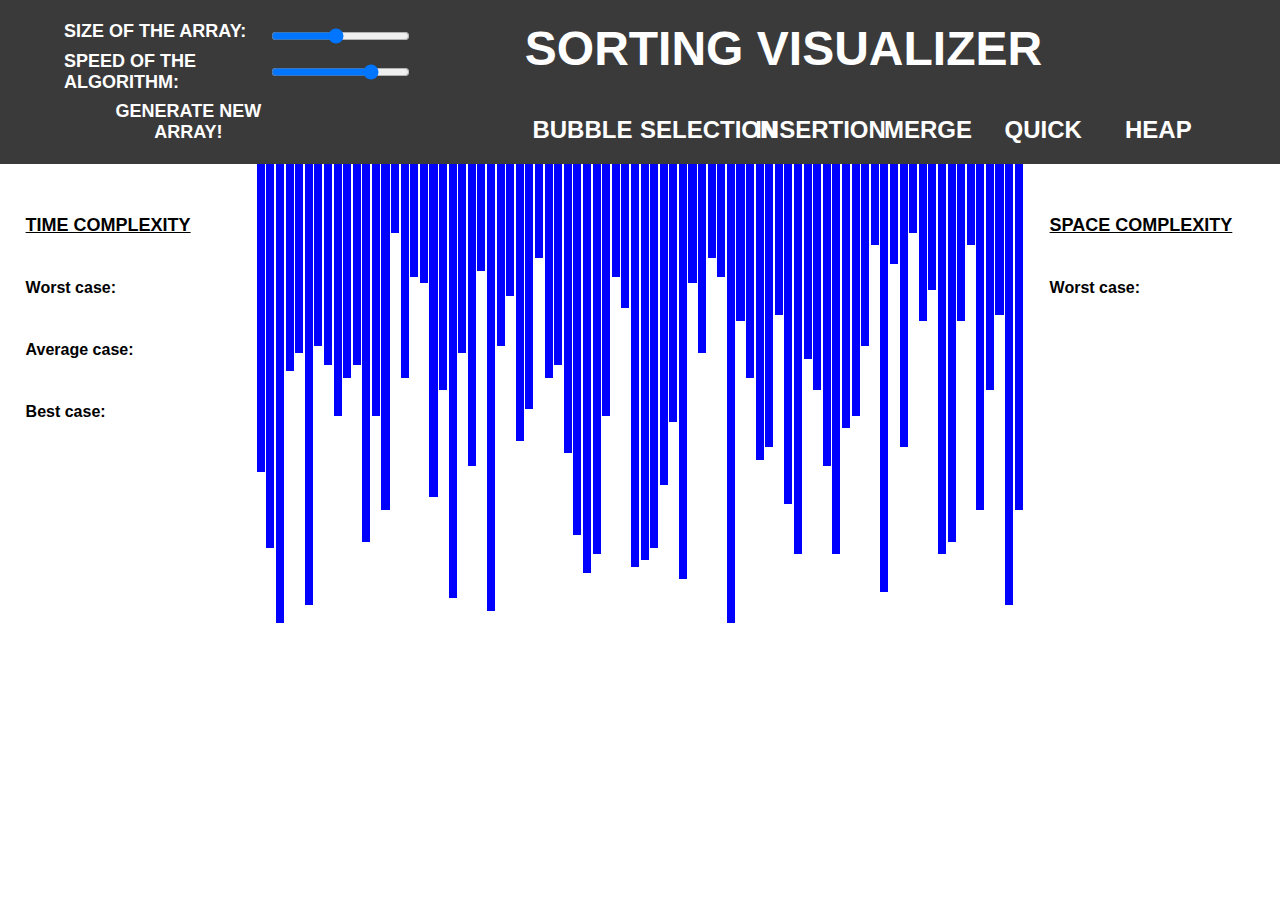
==== public/signup_success.html @ 06466bf0 "init" ====
<!DOCTYPE html>


<html lang="en">
<head>
    <meta charset="UTF-8">
    <meta name="viewport" content="width=device-width, initial-scale=1.0">
    <title>Sorting Visualizer</title>

    <link rel="stylesheet" href="./css/style.css">

</head>
<body>

    <header>
        <nav>
            <div class="array-inputs">
                <p>Size of the array:</p>
                <input id="a_size" type="range" min=20 max=150 step=1 value=80>
                <p>Speed of the algorithm:</p>
                <input id="a_speed" type="range" min=1 max=5 step=1 value=4>
                <button id="a_generate">Generate New Array!</button>
            </div>

            <div class="header_right">
                <p class="nav-heading">Sorting visualizer</p>

                <div class="algos">
                    <button >Bubble</button>
                    <button >Selection</button>
                    <button >Insertion</button>
                    <button >Merge</button>
                    <button >Quick</button>
                    <button style="margin-right: 0px;">Heap</button>
                </div>
            </div>

        </nav>
    </header>

    <section>

        <div id="Info_Cont1">

            <h3>TIME COMPLEXITY</h3>

            <div class="Complexity_Containers" id="Time_Complexity_Types_Container">

                <div class="Pair_Definitions">
                    <p class="Sub_Heading">Worst case:</p>
                    <p id="Time_Worst"></p>
                </div>
                
                <div class="Pair_Definitions">
                    <p class="Sub_Heading">Average case:</p>
                    <p id="Time_Average"></p>
                </div>
                
                <div class="Pair_Definitions">
                    <p class="Sub_Heading">Best case:</p>
                    <p id="Time_Best"></p>
                </div>

            </div>

        </div>

        <div id="array_container">
            
        </div>

        <div id="Info_Cont2">

            <h3>SPACE COMPLEXITY</h3>

            <div class="Complexity_Containers" id="Space_Complexity_Types_Container">

                <div class="Pair_Definitions">
                    <p class="Sub_Heading">Worst case:</p>
                    <p id="Space_Worst"></p>
                </div>
                
            </div>

        </div>

    </section>

    <footer>

    </footer>

    <script src="./scripts/main.js"></script>  
    <script src="./scripts/visualizations.js"></script>  
    <script src="./scripts/bubble_sort.js"></script>
    <script src="./scripts/selection_sort.js"></script>
    <script src="./scripts/insertion_sort.js"></script>
    <script src="./scripts/merge_sort.js"></script>
    <script src="./scripts/quick_sort.js"></script>
    <script src="./scripts/heap_sort.js"></script>
</body>



</html>
---- public/css/style.css ----
/*
    *****************
    DONE BY:-   TUMMALA KETHAN
    *****************
*/
* {
  margin: 0px;
  padding: 0px;
  font-family: 'Helvetica Neue', Helvetica, Arial, sans-serif;
  font-size: large;
  font-weight: bold;
  text-transform: uppercase;
}

nav {
  background-color: #3b3a3a;
  color: white;
  display: -ms-grid;
  display: grid;
  -ms-grid-columns: 30% 60%;
      grid-template-columns: 30% 60%;
  -webkit-column-gap: 10%;
          column-gap: 10%;
  padding: 0% 5%;
}

nav .array-inputs {
  display: -ms-grid;
  display: grid;
  -ms-grid-columns: 60% 40%;
      grid-template-columns: 60% 40%;
  place-content: center;
  padding: 5% 0%;
}

nav .array-inputs #a_size {
  padding: 5% 0%;
}

nav .array-inputs #a_speed {
  padding: 5% 0%;
}

nav .array-inputs #a_generate {
  background-color: transparent;
  border: none;
  outline: none;
  color: white;
  padding: 4% 0% 0% 0%;
  padding-left: 20%;
}

nav .array-inputs #a_generate:hover {
  cursor: pointer;
}

nav .header_right {
  display: -webkit-box;
  display: -ms-flexbox;
  display: flex;
  -webkit-box-orient: vertical;
  -webkit-box-direction: normal;
      -ms-flex-direction: column;
          flex-direction: column;
}

nav .header_right .nav-heading {
  display: inline-block;
  font-size: xxx-large;
  padding: 3% 0%;
}

nav .header_right .algos {
  display: -ms-grid;
  display: grid;
  -ms-grid-columns: (16.66667%)[6];
      grid-template-columns: repeat(6, 16.66667%);
  place-content: center;
  padding: 2% 0%;
}

nav .header_right .algos button {
  background-color: transparent;
  border: none;
  color: white;
  outline: none;
  padding: 5% 0%;
  font-size: x-large;
}

nav .header_right .algos button:hover {
  background-color: blue;
  cursor: pointer;
}

nav .header_right .algos .butt_locked {
  background-color: transparent;
  cursor: pointer;
}

nav .header_right .algos .butt_locked:hover {
  background-color: transparent;
  cursor: pointer;
}

nav .header_right .algos .butt_selected {
  background-color: white;
  color: green;
}

nav .header_right .algos .butt_selected:hover {
  background-color: white;
  cursor: pointer;
}

nav .header_right .algos .butt_unselected:hover {
  background-color: blue;
  cursor: pointer;
}

section {
  display: -ms-grid;
  display: grid;
  -ms-grid-columns: 20% 60% 20%;
      grid-template-columns: 20% 60% 20%;
}

section .Complexity_Containers {
  margin-top: 20%;
}

section .Complexity_Containers .Pair_Definitions {
  margin-top: 20%;
}

section .Complexity_Containers .Pair_Definitions p {
  display: inline;
}

section .Complexity_Containers .Pair_Definitions p.Sub_Heading {
  font-size: medium;
  text-transform: none;
}

section #Info_Cont1 {
  padding: 20% 10%;
}

section #Info_Cont1 h3 {
  text-decoration: underline;
}

section #array_container {
  display: -webkit-box;
  display: -ms-flexbox;
  display: flex;
  width: 100%;
  height: 70vh;
}

section #Info_Cont2 {
  padding: 20% 10%;
}

section #Info_Cont2 h3 {
  text-decoration: underline;
}

.hide {
  display: none;
}

/*
@media (max-width: 480px)//Mobiles
{
    
}

@media (min-width: 481px) and (max-width: 1250px)//Tablets
{

}

@media (min-width: 1251px)//Laptops and up
{

}
*/
/*
    *****************
    DONE BY:-   TUMMALA KETHAN
    *****************
*/
/*# sourceMappingURL=style.css.map */
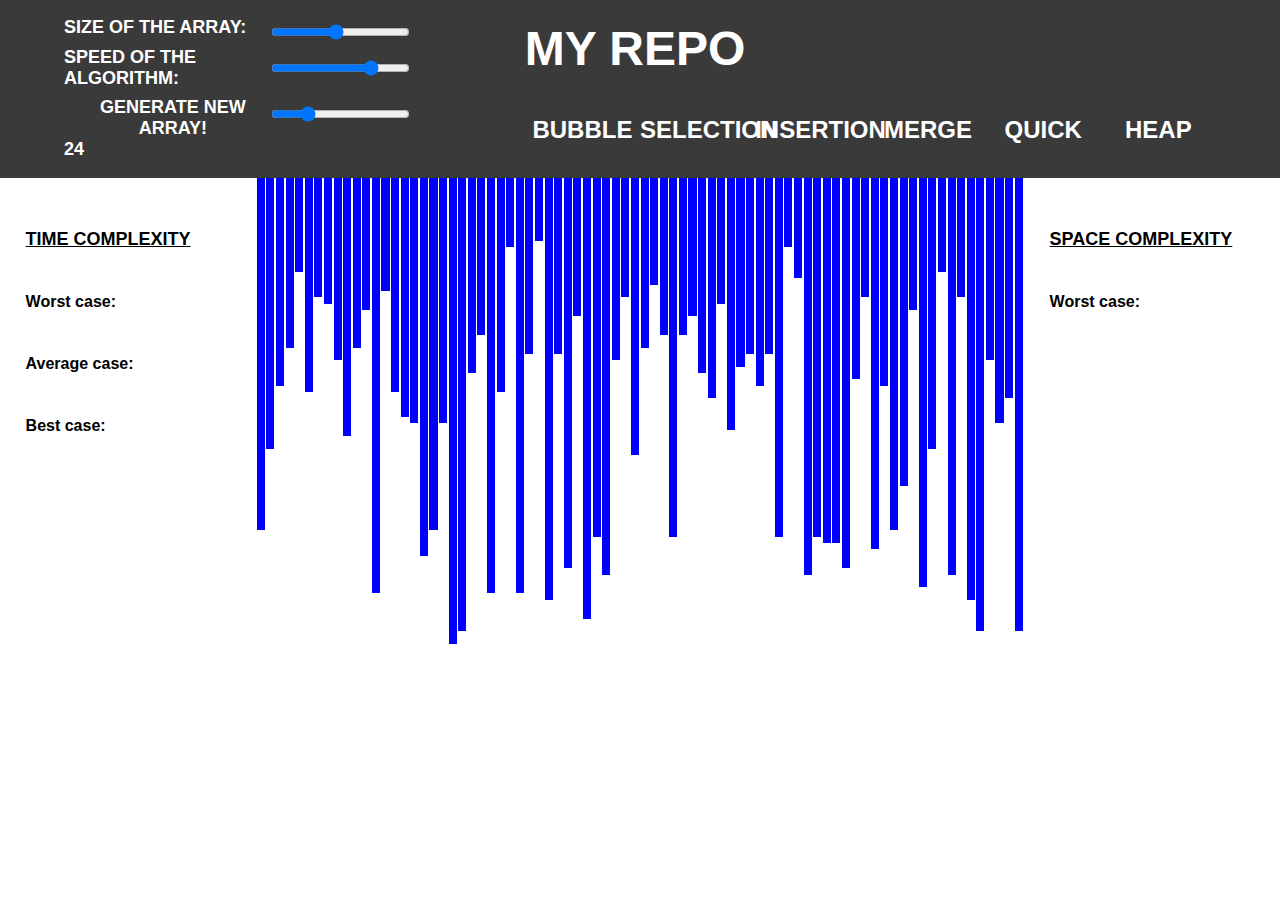
==== commit 205b1069: "modification" ====
--- a/public/signup_success.html
+++ b/public/signup_success.html
@@ -1,17 +1,14 @@
 <!DOCTYPE html>
-
-
 <html lang="en">
 <head>
     <meta charset="UTF-8">
     <meta name="viewport" content="width=device-width, initial-scale=1.0">
-    <title>Sorting Visualizer</title>
+    <title>MY REPO</title>
 
     <link rel="stylesheet" href="./css/style.css">
 
 </head>
 <body>
-
     <header>
         <nav>
             <div class="array-inputs">
@@ -20,10 +17,12 @@
                 <p>Speed of the algorithm:</p>
                 <input id="a_speed" type="range" min=1 max=5 step=1 value=4>
                 <button id="a_generate">Generate New Array!</button>
+                <input type="range" value="24" min="1" max="100" oninput="this.nextElementSibling.value = this.value">
+                <output>24</output>
             </div>
 
             <div class="header_right">
-                <p class="nav-heading">Sorting visualizer</p>
+                <p class="nav-heading">MY REPO</p>
 
                 <div class="algos">
                     <button >Bubble</button>
@@ -34,7 +33,6 @@
                     <button style="margin-right: 0px;">Heap</button>
                 </div>
             </div>
-
         </nav>
     </header>
 
@@ -87,7 +85,7 @@
     </section>
 
     <footer>
-
+        <p></p>
     </footer>
 
     <script src="./scripts/main.js"></script>  
--- a/public/css/style.css
+++ b/public/css/style.css
@@ -1,8 +1,3 @@
-/*
-    *****************
-    DONE BY:-   TUMMALA KETHAN
-    *****************
-*/
 * {
   margin: 0px;
   padding: 0px;
@@ -47,7 +42,7 @@
   outline: none;
   color: white;
   padding: 4% 0% 0% 0%;
-  padding-left: 20%;
+  padding-left: 5%;
 }
 
 nav .array-inputs #a_generate:hover {
@@ -169,26 +164,3 @@
 .hide {
   display: none;
 }
-
-/*
-@media (max-width: 480px)//Mobiles
-{
-    
-}
-
-@media (min-width: 481px) and (max-width: 1250px)//Tablets
-{
-
-}
-
-@media (min-width: 1251px)//Laptops and up
-{
-
-}
-*/
-/*
-    *****************
-    DONE BY:-   TUMMALA KETHAN
-    *****************
-*/
-/*# sourceMappingURL=style.css.map */